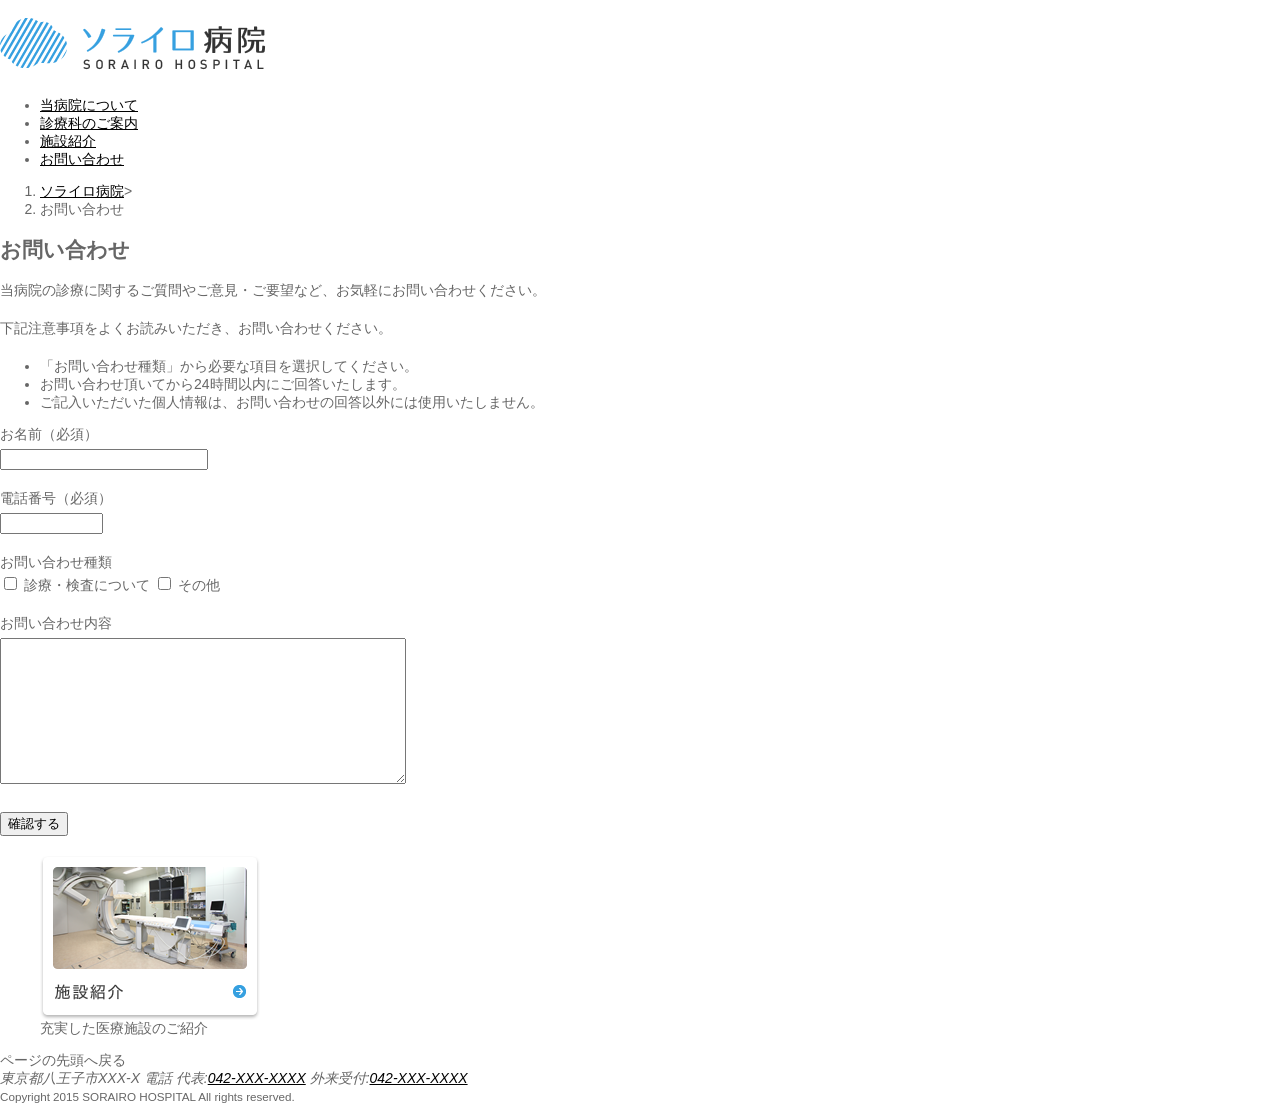
==== inquiry.html @ ccd6e3a5 "静的ページの追加" ====
﻿<!DOCTYPE html>
<html lang="ja">
<head>
<meta charset="UTF-8">
<title>お問い合わせ - ソライロ病院</title>
<link rel="stylesheet" href="css/common.css">
<link rel="stylesheet" href="css/style.css">
</head>
<body>
  <header>
    <h1>
      <a href="index.html">
        <img src="images/logo.png" width="266" height="52" alt="ソライロ病院">
      </a>
    </h1>
  </header>

  <nav>
    <ul>
      <li><a href="policy.html">当病院について</a></li>
      <li><a href="service.html">診療科のご案内</a></li>
      <li><a href="facility.html">施設紹介</a></li>
      <li><a href="inquiry.html">お問い合わせ</a></li>
    </ul>
  </nav>

  <nav>
    <ol>
      <li><a href="index.html">ソライロ病院</a>&gt;</li>
      <li>お問い合わせ</li>
    </ol>
  </nav>

  <div class="contents">
    <main>
      <article>
        <h1>お問い合わせ</h1>
        <p>
          当病院の診療に関するご質問やご意見・ご要望など、お気軽にお問い合わせください。
        </p>
        <p>
          下記注意事項をよくお読みいただき、お問い合わせください。
        </p>
        <ul>
          <li>
            「お問い合わせ種類」から必要な項目を選択してください。
          </li>
          <li>
            お問い合わせ頂いてから24時間以内にご回答いたします。
          </li>
          <li>
            ご記入いただいた個人情報は、お問い合わせの回答以外には使用いたしません。
          </li>
        </ul>

        <form action="#">
          <p>
            <label for="name">お名前（必須）</label><br>
            <input type="text" id="name" name="name" required>
          </p>
          <p>
            <label for="tel">電話番号（必須）</label><br>
            <input type="tel" id="tel" name="tel" required>
          </p>
          <p>
            お問い合わせ種類<br>
            <input type="checkbox" id="type0" name="type" value="0">
            <label for="type0">診療・検査について</label>
            <input type="checkbox" id="type1" name="type" value="1">
            <label for="type1">その他</label>
          </p>
          <p>
            <label for="comment">お問い合わせ内容</label><br>
            <textarea id="comment" name="comment"></textarea>
          </p>
          <p>
            <input type="submit" value="確認する">
          </p>
        </form>
      </article>
    </main>

    <section class="contents-sub">
      <nav>
        <figure>
          <img src="images/banner_facility.png" width="220" height="164" alt="施設紹介">
          <figcaption>充実した医療施設のご紹介</figcaption>
        </figure>
      </nav>
    </section>
  </div>

  <footer>
    <nav>ページの先頭へ戻る</nav>
    <div>
      <address>
        東京都八王子市XXX-X
        電話
        代表:<a href="tel:042XXXXXXX">042-XXX-XXXX</a>
        外来受付:<a href="tel:042XXXXXXX">042-XXX-XXXX</a>
      </address>
      <small>
        Copyright 2015 SORAIRO HOSPITAL All rights reserved.
      </small>
    </div>
  </footer>
</body>
</html>
---- css/common.css ----
﻿@charset "utf-8";

body {
	margin: 0;
	padding: 0;
	color: #666666;
	font-family: "メイリオ", Meiryo, "ヒラギノ角ゴ Pro W3", "Hiragino Kaku Gothic Pro", "ＭＳ Ｐゴシック", "MS PGothic", sans-serif;
	font-size: 87.5%;
}
p {
	margin: 0 0 20px 0;
}
img {
	border: 0;
	vertical-align: text-bottom;
}
a {
	color: #000000;
}
a:hover {
	color: #fa474d;
}
header h1 {
	margin: 0 0 26px 0;
	padding-top: 18px;
	text-align: left;
}
#level ul {
	list-style-type: none;
	margin-top: 15px;
	margin-bottom: 15px;
	padding: 0;
}
#level ul li {
	display: inline;
	margin-right: 5px;
}
#level ul li a {
	padding-right: 10px;
}
#contents {
	overflow: hidden;
}
#sub aside {
	margin-bottom: 30px;
}
#sub aside a {
	text-decoration: none;
}
#sub dl {
	margin-top: 0;
}
#sub dd {
	margin-left: 0;
	text-align: center;
}
footer #pagetop {
	margin-bottom: 0;
}
footer #pagetop a {
	display: block;
	min-height: 16px;
	padding: 10px 0 10px 30px;
	background-image: url(../images/back_arrow.png);
	background-repeat: no-repeat;
	background-position: left center;
}
footer #info_group  {
	padding-top: 15px;
	padding-bottom: 10px;
	background-image: url(../images/back_footer.png);
	background-repeat: repeat-x;
	color: #ffffff;
	text-align: center;
}
footer #info_group address {
	font-style: normal;
}
footer #info_group p {
	margin-bottom: 0;
	text-align: center;
}
footer #info_group p small {
	font-size: 100%;
}
#main h2 {
	margin-top: 0;
	margin-bottom: 20px;
	padding: 5px 10px 15px 10px;
	background-image: url(../images/back_h2_left.png), url(../images/back_h2_bottom.png);
	background-repeat: no-repeat, no-repeat;
	background-position: left top, left bottom;
	color: #333333;
	font-size: 140%;
}
#slider {
	width: 830px;
	height: 355px;
	margin: 0 auto 30px auto;
	overflow: hidden;
}
#slider ul {
	list-style-type: none;
	width: 100%;
	margin: 0;
	padding: 0;
	position: relative;
}
#slider ul li {
	width: 100%;
}
#topics {
	margin-bottom: 20px;
}
#topics ul li time {
	display: inline-block;
	width: 160px;
	color: #36a0e0;
	font-weight: bold;
	text-indent: 0;
}
.photo_left {
	margin: 0 20px 10px 0;
	float: left;
}
.photo_right {
	margin: 0 0 10px 20px;
	float: right;
}
table {
	width: 566px;
	margin-bottom: 20px;
	border-collapse: collapse;
}
table caption {
	overflow: hidden;
	text-align: left;
}
table caption p {
	margin-bottom: 30px;
}
table th, table td {
	padding: 5px;
	border: 1px solid #333333;
}
table tr th:first-child {
	width: 30%;
}
table tr *:last-child {
	width: 28%;
}
table tbody tr td:last-child {
	text-align: right;
}
.facility_group {
	width: 570px;
	margin-bottom: 20px;
	overflow: hidden;
}
form {
	margin-bottom: 20px;
}
input, textarea {
	margin-top: 5px;
}
input[type="text"] {
	width: 200px;
}
input[type="tel"] {
	width: 95px;
}
textarea {
	width: 400px;
	height: 140px;
	overflow-y: scroll;
}
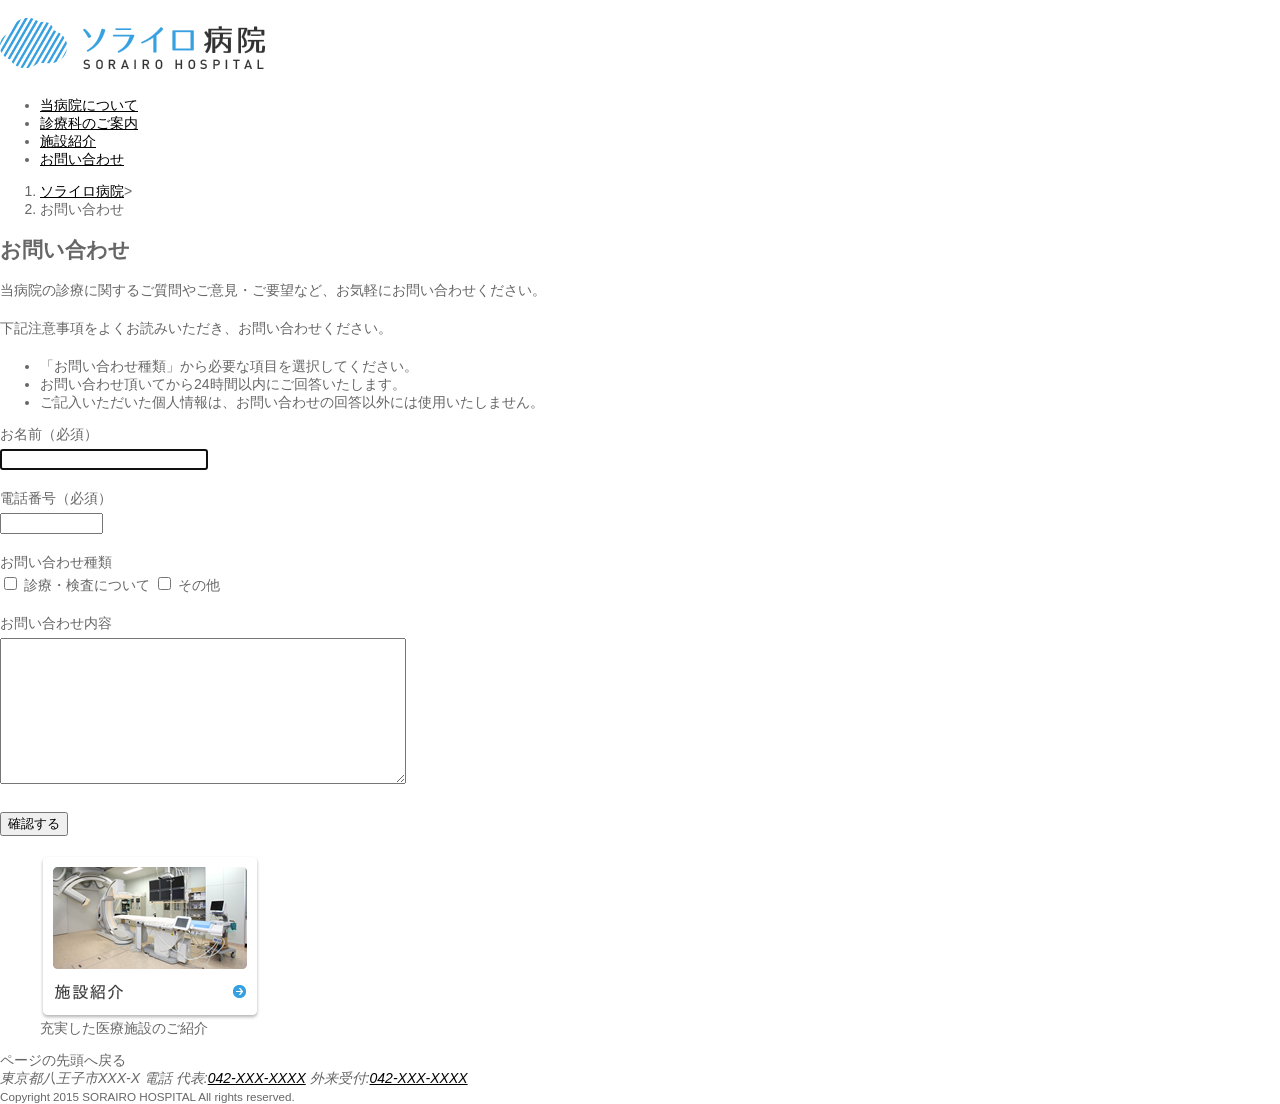
==== commit 451c3416: "軽微な調整" ====
--- a/inquiry.html
+++ b/inquiry.html
@@ -34,49 +34,49 @@
   <div class="contents">
     <main>
       <article>
-        <h1>お問い合わせ</h1>
-        <p>
-          当病院の診療に関するご質問やご意見・ご要望など、お気軽にお問い合わせください。
-        </p>
-        <p>
-          下記注意事項をよくお読みいただき、お問い合わせください。
-        </p>
-        <ul>
-          <li>
-            「お問い合わせ種類」から必要な項目を選択してください。
-          </li>
-          <li>
-            お問い合わせ頂いてから24時間以内にご回答いたします。
-          </li>
-          <li>
-            ご記入いただいた個人情報は、お問い合わせの回答以外には使用いたしません。
-          </li>
-        </ul>
+<h1>お問い合わせ</h1>
+<p>
+  当病院の診療に関するご質問やご意見・ご要望など、お気軽にお問い合わせください。
+</p>
+<p>
+  下記注意事項をよくお読みいただき、お問い合わせください。
+</p>
+<ul>
+  <li>
+    「お問い合わせ種類」から必要な項目を選択してください。
+  </li>
+  <li>
+    お問い合わせ頂いてから24時間以内にご回答いたします。
+  </li>
+  <li>
+    ご記入いただいた個人情報は、お問い合わせの回答以外には使用いたしません。
+  </li>
+</ul>
 
-        <form action="#">
-          <p>
-            <label for="name">お名前（必須）</label><br>
-            <input type="text" id="name" name="name" required>
-          </p>
-          <p>
-            <label for="tel">電話番号（必須）</label><br>
-            <input type="tel" id="tel" name="tel" required>
-          </p>
-          <p>
-            お問い合わせ種類<br>
-            <input type="checkbox" id="type0" name="type" value="0">
-            <label for="type0">診療・検査について</label>
-            <input type="checkbox" id="type1" name="type" value="1">
-            <label for="type1">その他</label>
-          </p>
-          <p>
-            <label for="comment">お問い合わせ内容</label><br>
-            <textarea id="comment" name="comment"></textarea>
-          </p>
-          <p>
-            <input type="submit" value="確認する">
-          </p>
-        </form>
+<form action="#">
+  <p>
+    <label for="name">お名前（必須）</label><br>
+    <input type="text" id="name" name="name" required autofocus>
+  </p>
+  <p>
+    <label for="tel">電話番号（必須）</label><br>
+    <input type="tel" id="tel" name="tel" required>
+  </p>
+  <p>
+    お問い合わせ種類<br>
+    <input type="checkbox" id="type0" name="type" value="0">
+    <label for="type0">診療・検査について</label>
+    <input type="checkbox" id="type1" name="type" value="1">
+    <label for="type1">その他</label>
+  </p>
+  <p>
+    <label for="comment">お問い合わせ内容</label><br>
+    <textarea id="comment" name="comment"></textarea>
+  </p>
+  <p>
+    <input type="submit" value="確認する">
+  </p>
+</form>
       </article>
     </main>
 
